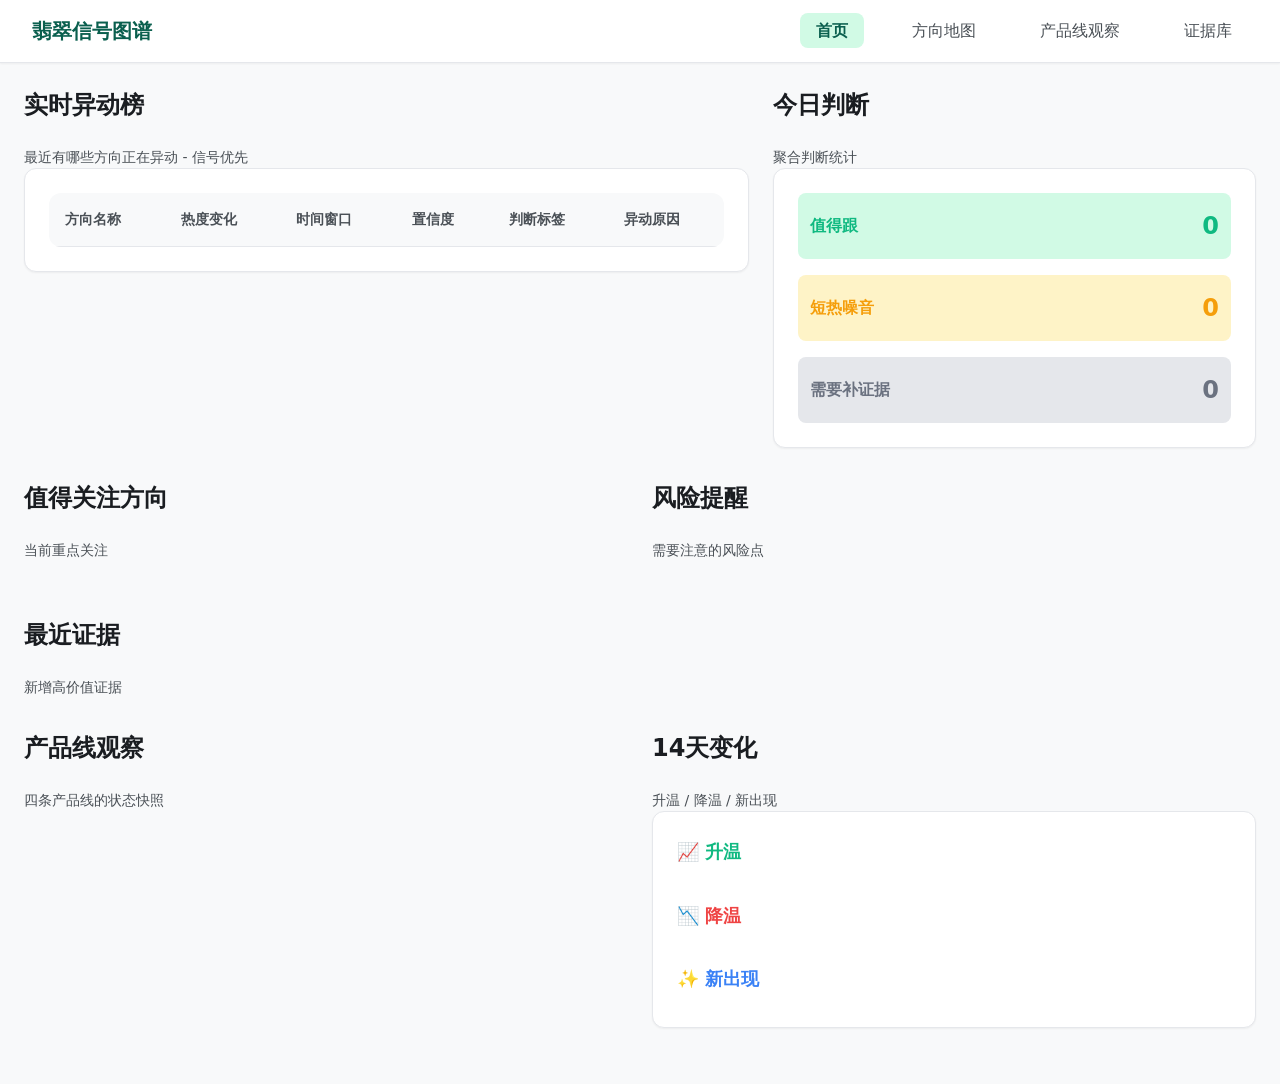
==== dashboard/index.html @ 899fb302 "fix: watchlist card count and text truncation bugs - Fix watchlist filter to show all directions exc" ====
<!DOCTYPE html>
<html lang="zh-CN">
<head>
  <meta charset="UTF-8">
  <meta name="viewport" content="width=device-width, initial-scale=1.0">
  <title>首页 - 翡翠信号图谱</title>
  <link rel="stylesheet" href="css/style.css">
</head>
<body>
  <!-- Navigation bar will be auto-injected by nav.js -->
  <div id="nav-container"></div>

  <div class="container">
    <!-- Row 1: Movement Board (wider) + Judgment Summary (narrower) — 2-column -->
    <div class="grid grid-2" style="grid-template-columns: 1.5fr 1fr;">
      
      <!-- Module 01: 实时异动榜 (Real-time Movement Board) -->
      <div class="module">
        <h2 class="module-title">实时异动榜</h2>
        <p class="module-subtitle text-muted">最近有哪些方向正在异动 - 信号优先</p>
        
        <div class="card">
          <table class="table" id="movement-board">
            <thead>
              <tr>
                <th>方向名称</th>
                <th>热度变化</th>
                <th>时间窗口</th>
                <th>置信度</th>
                <th>判断标签</th>
                <th>异动原因</th>
              </tr>
            </thead>
            <tbody>
              <!-- Will be populated by JavaScript -->
            </tbody>
          </table>
        </div>
      </div>

      <!-- Module 02: 今日判断 (Today's Judgment Summary) -->
      <div class="module">
        <h2 class="module-title">今日判断</h2>
        <p class="module-subtitle text-muted">聚合判断统计</p>
        
        <div class="card">
          <div class="card-body">
            <div style="display: flex; flex-direction: column; gap: 1rem;">
              <div style="display: flex; justify-content: space-between; align-items: center; padding: 0.75rem; background: var(--color-judgment-zhidegeng-light); border-radius: var(--radius-md);">
                <span class="font-semibold" style="color: var(--color-judgment-zhidegeng);">值得跟</span>
                <span class="text-2xl font-bold" style="color: var(--color-judgment-zhidegeng);" id="count-zhidegeng">0</span>
              </div>
              <div style="display: flex; justify-content: space-between; align-items: center; padding: 0.75rem; background: var(--color-judgment-duanrezaoyin-light); border-radius: var(--radius-md);">
                <span class="font-semibold" style="color: var(--color-judgment-duanrezaoyin);">短热噪音</span>
                <span class="text-2xl font-bold" style="color: var(--color-judgment-duanrezaoyin);" id="count-duanrezaoyin">0</span>
              </div>
              <div style="display: flex; justify-content: space-between; align-items: center; padding: 0.75rem; background: var(--color-judgment-xuyaobuzhengjyu-light); border-radius: var(--radius-md);">
                <span class="font-semibold" style="color: var(--color-judgment-xuyaobuzhengjyu);">需要补证据</span>
                <span class="text-2xl font-bold" style="color: var(--color-judgment-xuyaobuzhengjyu);" id="count-xuyaobuzhengjyu">0</span>
              </div>
            </div>
          </div>
        </div>
      </div>
    </div>

    <!-- Row 2: Watchlist Cards + Risk Alerts + Evidence Feed — 3-column -->
    <div class="grid grid-3">
      
      <!-- Module 03: 值得关注方向 (Watchlist Cards) -->
      <div class="module">
        <h2 class="module-title">值得关注方向</h2>
        <p class="module-subtitle text-muted">当前重点关注</p>
        <div id="watchlist-cards" style="display: flex; flex-direction: column; gap: 1rem;">
          <!-- Will be populated by JavaScript -->
        </div>
      </div>

      <!-- Module 04: 风险提醒 (Risk Alerts) -->
      <div class="module">
        <h2 class="module-title">风险提醒</h2>
        <p class="module-subtitle text-muted">需要注意的风险点</p>
        <div id="risk-alerts" style="display: flex; flex-direction: column; gap: 1rem;">
          <!-- Will be populated by JavaScript -->
        </div>
      </div>

      <!-- Module 05: 最近证据 (Recent Evidence Feed) -->
      <div class="module">
        <h2 class="module-title">最近证据</h2>
        <p class="module-subtitle text-muted">新增高价值证据</p>
        <div id="evidence-feed" style="display: flex; flex-direction: column; gap: 1rem;">
          <!-- Will be populated by JavaScript -->
        </div>
      </div>
    </div>

    <!-- Row 3: Product Line Snapshot + 14-Day Change — 2-column -->
    <div class="grid grid-2">
      
      <!-- Module 06: 产品线观察 (Product Line Snapshot) -->
      <div class="module">
        <h2 class="module-title">产品线观察</h2>
        <p class="module-subtitle text-muted">四条产品线的状态快照</p>
        <div id="product-line-snapshot" style="display: flex; flex-direction: column; gap: 1rem;">
          <!-- Will be populated by JavaScript -->
        </div>
      </div>

      <!-- Module 07: 14天变化 (14-Day Change) -->
      <div class="module">
        <h2 class="module-title">14天变化</h2>
        <p class="module-subtitle text-muted">升温 / 降温 / 新出现</p>
        
        <div class="card">
          <div class="card-body">
            <div style="margin-bottom: 1.5rem;">
              <h3 class="text-lg font-semibold mb-sm" style="color: var(--color-success);">📈 升温</h3>
              <div id="changes-rising" style="display: flex; flex-direction: column; gap: 0.5rem;">
                <!-- Will be populated by JavaScript -->
              </div>
            </div>
            
            <div style="margin-bottom: 1.5rem;">
              <h3 class="text-lg font-semibold mb-sm" style="color: var(--color-danger);">📉 降温</h3>
              <div id="changes-cooling" style="display: flex; flex-direction: column; gap: 0.5rem;">
                <!-- Will be populated by JavaScript -->
              </div>
            </div>
            
            <div>
              <h3 class="text-lg font-semibold mb-sm" style="color: var(--color-info);">✨ 新出现</h3>
              <div id="changes-emerging" style="display: flex; flex-direction: column; gap: 0.5rem;">
                <!-- Will be populated by JavaScript -->
              </div>
            </div>
          </div>
        </div>
      </div>
    </div>
  </div>

  <!-- Load shared JavaScript modules -->
  <script src="js/data.js"></script>
  <script src="js/components.js"></script>
  <script src="js/nav.js"></script>

  <!-- Page-specific initialization -->
  <script>
    // Initialize the homepage
    async function initHomepage() {
      try {
        // Load dashboard data
        const data = await loadDashboardData();
        
        // Module 01: Movement Board
        renderMovementBoard(data);
        
        // Module 02: Today's Judgment Summary
        renderJudgmentSummary(data);
        
        // Module 03: Watchlist Cards
        renderWatchlistCards(data);
        
        // Module 04: Risk Alerts
        renderRiskAlerts(data);
        
        // Module 05: Evidence Feed
        renderEvidenceFeed(data);
        
        // Module 06: Product Line Snapshot
        renderProductLineSnapshot(data);
        
        // Module 07: 14-Day Changes
        render14DayChanges(data);
        
      } catch (error) {
        console.error('Failed to initialize homepage:', error);
      }
    }

    /**
     * Render Movement Board (Module 01)
     */
    function renderMovementBoard(data) {
      const directions = getTrendDirections(data);
      const tbody = document.querySelector('#movement-board tbody');
      
      if (!tbody) return;
      
      // Sort by heat magnitude (descending)
      const sortedDirections = sortByHeat(directions);
      
      tbody.innerHTML = sortedDirections.map(dir => {
        // Extract brief reason from description or use short text
        const briefReason = dir.description.length > 40 
          ? dir.description.substring(0, 40) + '...'
          : dir.description;
        
        return `
          <tr>
            <td>
              <a href="direction-detail.html?id=${dir.id}" style="font-weight: 600; color: var(--color-brand-primary);">
                ${dir.name}
              </a>
            </td>
            <td>${renderHeatIndicator(dir.heat_magnitude)}</td>
            <td><span class="text-sm text-secondary">${dir.time_window}</span></td>
            <td>${renderConfidenceBadge(dir.confidence_level)}</td>
            <td>${renderJudgmentBadge(dir.judgment_state)}</td>
            <td><span class="text-sm text-secondary">${briefReason}</span></td>
          </tr>
        `;
      }).join('');
    }

    /**
     * Render Today's Judgment Summary (Module 02)
     */
    function renderJudgmentSummary(data) {
      const judgments = getTodayJudgments(data);
      
      document.getElementById('count-zhidegeng').textContent = judgments['值得跟'] || 0;
      document.getElementById('count-duanrezaoyin').textContent = judgments['短热噪音'] || 0;
      document.getElementById('count-xuyaobuzhengjyu').textContent = judgments['需要补证据'] || 0;
    }

    /**
     * Render Watchlist Cards (Module 03)
     */
    function renderWatchlistCards(data) {
      const directions = getTrendDirections(data);
      const container = document.getElementById('watchlist-cards');
      
      if (!container) return;
      
      // Show all directions except short-term noise - these are worth watching
      const watchlist = directions.filter(d => 
        d.judgment_state !== '短热噪音'
      ).slice(0, 6); // Limit to 6 cards
      
      container.innerHTML = watchlist.map(dir => `
        <div class="card">
          <div class="card-header">
            <h3 class="card-title text-base">
              <a href="direction-detail.html?id=${dir.id}">${dir.name}</a>
            </h3>
            ${renderJudgmentBadge(dir.judgment_state)}
          </div>
          <div class="card-body">
            <div class="mb-sm">
              <strong class="text-sm text-primary">为何关注:</strong>
              <p class="text-sm text-secondary">${dir.why_it_matters}</p>
            </div>
            <div class="mb-sm">
              <strong class="text-sm text-primary">受众适配:</strong>
              <span class="text-sm text-secondary">${dir.audience_fit}</span>
            </div>
            <div class="mb-sm">
              <strong class="text-sm text-primary">价格带:</strong>
              <span class="text-sm text-secondary">${dir.price_band_fit}</span>
            </div>
            <div>
              <strong class="text-sm text-primary">产品线影响:</strong>
              <span class="text-sm text-secondary">${dir.one_line_recommendation}</span>
            </div>
          </div>
        </div>
      `).join('');
    }

    /**
     * Render Risk Alerts (Module 04)
     */
    function renderRiskAlerts(data) {
      const directions = getTrendDirections(data);
      const container = document.getElementById('risk-alerts');
      
      if (!container) return;
      
      // Collect all risks from all directions
      const allRisks = [];
      directions.forEach(dir => {
        if (dir.risks && Array.isArray(dir.risks)) {
          dir.risks.forEach(risk => {
            allRisks.push({
              ...risk,
              directionName: dir.name
            });
          });
        }
      });
      
      // Show top high/medium severity risks
      const topRisks = allRisks
        .filter(r => r.severity === 'high' || r.severity === 'medium')
        .slice(0, 4); // Show up to 4 risk cards
      
      container.innerHTML = topRisks.map(risk => `
        <div class="card">
          <div class="card-header">
            <div style="display: flex; align-items: center; gap: 0.5rem;">
              <span>⚠️</span>
              <h4 class="card-title text-base">${risk.description}</h4>
            </div>
          </div>
          <div class="card-body">
            <div class="mb-sm">
              <strong class="text-sm text-primary">相关方向:</strong>
              <span class="text-sm text-secondary">${risk.directionName}</span>
            </div>
            ${risk.mitigation ? `
              <div>
                <strong class="text-sm text-primary">缓解措施:</strong>
                <span class="text-sm text-secondary">${risk.mitigation}</span>
              </div>
            ` : ''}
          </div>
        </div>
      `).join('');
    }

    /**
     * Render Evidence Feed (Module 05)
     */
    function renderEvidenceFeed(data) {
      const evidenceEntries = getEvidenceEntries(data);
      const container = document.getElementById('evidence-feed');
      
      if (!container) return;
      
      // Sort by timestamp descending and take the most recent 6
      const recentEvidence = evidenceEntries
        .sort((a, b) => new Date(b.timestamp) - new Date(a.timestamp))
        .slice(0, 6);
      
      const typeIconMap = {
        '笔记': '📝',
        '图片': '🖼️',
        '评论': '💬'
      };
      
      container.innerHTML = recentEvidence.map(evid => {
        const typeIcon = typeIconMap[evid.type] || '📄';
        
        return `
          <div class="card">
            <div class="card-header">
              <div style="display: flex; align-items: center; gap: 0.5rem;">
                <span>${typeIcon}</span>
                <span class="badge badge-info text-xs">${evid.type}</span>
                ${renderFreshnessIndicator(evid.freshness)}
              </div>
            </div>
            <div class="card-body">
              <p class="text-sm font-medium mb-xs">${evid.title}</p>
              <div class="mb-sm">
                <strong class="text-xs text-primary">相关方向:</strong>
                <span class="text-xs text-secondary">${evid.related_direction}</span>
              </div>
              <p class="text-xs text-tertiary">${evid.relevance_explanation.length > 60 
                ? evid.relevance_explanation.substring(0, 60) + '...'
                : evid.relevance_explanation}</p>
            </div>
          </div>
        `;
      }).join('');
    }

    /**
     * Render Product Line Snapshot (Module 06)
     */
    function renderProductLineSnapshot(data) {
      const productLines = getProductLines(data);
      const container = document.getElementById('product-line-snapshot');
      
      if (!container) return;
      
      container.innerHTML = productLines.map(line => `
        <div class="card">
          <div class="card-header">
            <h3 class="card-title text-base">
              <a href="product-line.html?id=${line.id}">${line.name}</a>
            </h3>
            <div style="margin-top: 0.5rem;">
              ${renderOpportunityRiskLevel(line.opportunity_level, 'opportunity')}
              ${renderOpportunityRiskLevel(line.risk_level, 'risk')}
            </div>
          </div>
          <div class="card-body">
            <div class="mb-sm">
              <strong class="text-sm text-primary">状态:</strong>
              <span class="text-sm font-semibold" style="color: var(--color-brand-primary);">${line.movement_status}</span>
            </div>
            <p class="text-sm text-secondary">${line.reasoning}</p>
          </div>
        </div>
      `).join('');
    }

    /**
     * Render 14-Day Changes (Module 07)
     */
    function render14DayChanges(data) {
      const changes = getFourteenDayChanges(data);
      
      // Rising
      const risingContainer = document.getElementById('changes-rising');
      if (risingContainer && changes.rising) {
        risingContainer.innerHTML = changes.rising.map(item => `
          <div style="display: flex; justify-content: space-between; align-items: center; padding: 0.5rem; background: var(--color-bg-secondary); border-radius: var(--radius-sm);">
            <span class="text-sm font-medium">${item.direction}</span>
            <span class="text-sm font-semibold" style="color: var(--color-success);">${item.change}</span>
          </div>
          <p class="text-xs text-tertiary" style="margin-top: 0.25rem;">${item.reason}</p>
        `).join('');
      }
      
      // Cooling
      const coolingContainer = document.getElementById('changes-cooling');
      if (coolingContainer && changes.cooling) {
        coolingContainer.innerHTML = changes.cooling.map(item => `
          <div style="display: flex; justify-content: space-between; align-items: center; padding: 0.5rem; background: var(--color-bg-secondary); border-radius: var(--radius-sm);">
            <span class="text-sm font-medium">${item.direction}</span>
            <span class="text-sm font-semibold" style="color: var(--color-danger);">${item.change}</span>
          </div>
          <p class="text-xs text-tertiary" style="margin-top: 0.25rem;">${item.reason}</p>
        `).join('');
      }
      
      // Newly emerging
      const emergingContainer = document.getElementById('changes-emerging');
      if (emergingContainer && changes.newly_emerging) {
        emergingContainer.innerHTML = changes.newly_emerging.map(item => `
          <div style="display: flex; justify-content: space-between; align-items: center; padding: 0.5rem; background: var(--color-bg-secondary); border-radius: var(--radius-sm);">
            <span class="text-sm font-medium">${item.direction}</span>
            <span class="text-sm font-semibold" style="color: var(--color-info);">${item.change}</span>
          </div>
          <p class="text-xs text-tertiary" style="margin-top: 0.25rem;">${item.reason}</p>
        `).join('');
      }
    }

    // Initialize on page load
    if (document.readyState === 'loading') {
      document.addEventListener('DOMContentLoaded', initHomepage);
    } else {
      initHomepage();
    }
  </script>
</body>
</html>
---- dashboard/css/style.css ----
/* CSS Design System for Jade Signal Atlas Dashboard */

:root {
  /* === Colors === */
  /* Primary brand colors */
  --color-brand-primary: #0a5f4e;
  --color-brand-secondary: #1a7f5e;
  --color-brand-accent: #2a9f7e;
  
  /* Background colors */
  --color-bg-primary: #ffffff;
  --color-bg-secondary: #f8f9fa;
  --color-bg-tertiary: #e9ecef;
  --color-bg-dark: #1a1d21;
  --color-bg-dark-secondary: #2a2d31;
  
  /* Text colors */
  --color-text-primary: #1a1d21;
  --color-text-secondary: #4a5056;
  --color-text-tertiary: #6a7178;
  --color-text-inverse: #ffffff;
  --color-text-muted: #9a9da2;
  
  /* Judgment state colors */
  --color-judgment-zhidegeng: #10b981; /* 值得跟 - green */
  --color-judgment-guanchazu: #3b82f6; /* 观察中 - blue */
  --color-judgment-duanrezaoyin: #f59e0b; /* 短热噪音 - orange */
  --color-judgment-xuyaobuzhengjyu: #6b7280; /* 需要补证据 - gray */
  
  /* Judgment state light backgrounds */
  --color-judgment-zhidegeng-light: #d1fae5;
  --color-judgment-guanchazu-light: #dbeafe;
  --color-judgment-duanrezaoyin-light: #fef3c7;
  --color-judgment-xuyaobuzhengjyu-light: #e5e7eb;
  
  /* Semantic colors */
  --color-success: #10b981;
  --color-warning: #f59e0b;
  --color-danger: #ef4444;
  --color-info: #3b82f6;
  
  /* Border colors */
  --color-border-light: #e5e7eb;
  --color-border-medium: #d1d5db;
  --color-border-dark: #9ca3af;
  
  /* === Typography === */
  /* Chinese-optimized font stack */
  --font-family-base: system-ui, -apple-system, 'PingFang SC', 'Microsoft YaHei', 'Hiragino Sans GB', 'Source Han Sans SC', 'Noto Sans CJK SC', sans-serif;
  --font-family-mono: 'SF Mono', Monaco, 'Cascadia Code', 'Roboto Mono', Consolas, 'Courier New', monospace;
  
  /* Font sizes */
  --font-size-xs: 0.75rem;    /* 12px */
  --font-size-sm: 0.875rem;   /* 14px */
  --font-size-base: 1rem;     /* 16px */
  --font-size-lg: 1.125rem;   /* 18px */
  --font-size-xl: 1.25rem;    /* 20px */
  --font-size-2xl: 1.5rem;    /* 24px */
  --font-size-3xl: 1.875rem;  /* 30px */
  --font-size-4xl: 2.25rem;   /* 36px */
  
  /* Font weights */
  --font-weight-normal: 400;
  --font-weight-medium: 500;
  --font-weight-semibold: 600;
  --font-weight-bold: 700;
  
  /* Line heights */
  --line-height-tight: 1.25;
  --line-height-normal: 1.5;
  --line-height-relaxed: 1.75;
  
  /* === Spacing === */
  --space-xs: 0.25rem;   /* 4px */
  --space-sm: 0.5rem;    /* 8px */
  --space-md: 1rem;      /* 16px */
  --space-lg: 1.5rem;    /* 24px */
  --space-xl: 2rem;      /* 32px */
  --space-2xl: 3rem;     /* 48px */
  --space-3xl: 4rem;     /* 64px */
  
  /* === Shadows === */
  --shadow-sm: 0 1px 2px 0 rgba(0, 0, 0, 0.05);
  --shadow-md: 0 4px 6px -1px rgba(0, 0, 0, 0.1), 0 2px 4px -1px rgba(0, 0, 0, 0.06);
  --shadow-lg: 0 10px 15px -3px rgba(0, 0, 0, 0.1), 0 4px 6px -2px rgba(0, 0, 0, 0.05);
  --shadow-xl: 0 20px 25px -5px rgba(0, 0, 0, 0.1), 0 10px 10px -5px rgba(0, 0, 0, 0.04);
  
  /* === Border Radius === */
  --radius-sm: 0.25rem;  /* 4px */
  --radius-md: 0.5rem;   /* 8px */
  --radius-lg: 0.75rem;  /* 12px */
  --radius-xl: 1rem;     /* 16px */
  --radius-full: 9999px;
  
  /* === Transitions === */
  --transition-fast: 150ms ease-in-out;
  --transition-base: 250ms ease-in-out;
  --transition-slow: 350ms ease-in-out;
  
  /* === Z-index === */
  --z-index-dropdown: 1000;
  --z-index-sticky: 1020;
  --z-index-fixed: 1030;
  --z-index-modal: 1040;
  --z-index-tooltip: 1050;
}

/* === Base Styles === */
* {
  box-sizing: border-box;
  margin: 0;
  padding: 0;
}

html {
  font-size: 16px;
  -webkit-font-smoothing: antialiased;
  -moz-osx-font-smoothing: grayscale;
}

body {
  font-family: var(--font-family-base);
  font-size: var(--font-size-base);
  line-height: var(--line-height-normal);
  color: var(--color-text-primary);
  background-color: var(--color-bg-secondary);
}

/* === Navigation Bar === */
.nav-bar {
  background-color: var(--color-bg-primary);
  border-bottom: 1px solid var(--color-border-light);
  padding: var(--space-md) var(--space-xl);
  display: flex;
  align-items: center;
  justify-content: space-between;
  position: sticky;
  top: 0;
  z-index: var(--z-index-sticky);
  box-shadow: var(--shadow-sm);
}

.nav-brand {
  font-size: var(--font-size-xl);
  font-weight: var(--font-weight-semibold);
  color: var(--color-brand-primary);
  text-decoration: none;
}

.nav-links {
  display: flex;
  gap: var(--space-xl);
  list-style: none;
}

.nav-link {
  color: var(--color-text-secondary);
  text-decoration: none;
  font-weight: var(--font-weight-medium);
  padding: var(--space-sm) var(--space-md);
  border-radius: var(--radius-md);
  transition: all var(--transition-fast);
}

.nav-link:hover {
  color: var(--color-brand-primary);
  background-color: var(--color-bg-secondary);
}

.nav-link.active {
  color: var(--color-brand-primary);
  background-color: var(--color-judgment-zhidegeng-light);
  font-weight: var(--font-weight-semibold);
}

/* === Container & Layout === */
.container {
  max-width: 1440px;
  margin: 0 auto;
  padding: var(--space-xl);
}

.grid {
  display: grid;
  gap: var(--space-lg);
}

.grid-2 {
  grid-template-columns: repeat(2, 1fr);
}

.grid-3 {
  grid-template-columns: repeat(3, 1fr);
}

.grid-4 {
  grid-template-columns: repeat(4, 1fr);
}

/* === Card Component === */
.card {
  background-color: var(--color-bg-primary);
  border: 1px solid var(--color-border-light);
  border-radius: var(--radius-lg);
  padding: var(--space-lg);
  box-shadow: var(--shadow-sm);
  transition: all var(--transition-base);
}

.card:hover {
  box-shadow: var(--shadow-md);
  transform: translateY(-2px);
}

.card-header {
  margin-bottom: var(--space-md);
  padding-bottom: var(--space-md);
  border-bottom: 1px solid var(--color-border-light);
}

.card-title {
  font-size: var(--font-size-lg);
  font-weight: var(--font-weight-semibold);
  color: var(--color-text-primary);
  margin-bottom: var(--space-xs);
}

.card-subtitle {
  font-size: var(--font-size-sm);
  color: var(--color-text-secondary);
}

.card-body {
  font-size: var(--font-size-base);
  color: var(--color-text-secondary);
  line-height: var(--line-height-relaxed);
}

.card-footer {
  margin-top: var(--space-md);
  padding-top: var(--space-md);
  border-top: 1px solid var(--color-border-light);
  display: flex;
  align-items: center;
  justify-content: space-between;
}

/* === Badge Component === */
.badge {
  display: inline-flex;
  align-items: center;
  padding: var(--space-xs) var(--space-sm);
  font-size: var(--font-size-xs);
  font-weight: var(--font-weight-medium);
  border-radius: var(--radius-full);
  white-space: nowrap;
}

/* Judgment state badges */
.badge-zhidegeng {
  background-color: var(--color-judgment-zhidegeng-light);
  color: var(--color-judgment-zhidegeng);
}

.badge-guanchazu {
  background-color: var(--color-judgment-guanchazu-light);
  color: var(--color-judgment-guanchazu);
}

.badge-duanrezaoyin {
  background-color: var(--color-judgment-duanrezaoyin-light);
  color: var(--color-judgment-duanrezaoyin);
}

.badge-xuyaobuzhengjyu {
  background-color: var(--color-judgment-xuyaobuzhengjyu-light);
  color: var(--color-judgment-xuyaobuzhengjyu);
}

/* Semantic badges */
.badge-success {
  background-color: #d1fae5;
  color: var(--color-success);
}

.badge-warning {
  background-color: #fef3c7;
  color: var(--color-warning);
}

.badge-danger {
  background-color: #fee2e2;
  color: var(--color-danger);
}

.badge-info {
  background-color: #dbeafe;
  color: var(--color-info);
}

/* === Product Line Chips === */
.product-chip {
  display: inline-flex;
  align-items: center;
  padding: var(--space-sm) var(--space-md);
  font-size: var(--font-size-sm);
  font-weight: var(--font-weight-medium);
  border-radius: var(--radius-md);
  border: 1px solid var(--color-border-medium);
  background-color: var(--color-bg-primary);
  transition: all var(--transition-fast);
}

.product-chip:hover {
  border-color: var(--color-brand-primary);
  background-color: var(--color-bg-secondary);
}

/* === Typography Utilities === */
.text-xs { font-size: var(--font-size-xs); }
.text-sm { font-size: var(--font-size-sm); }
.text-base { font-size: var(--font-size-base); }
.text-lg { font-size: var(--font-size-lg); }
.text-xl { font-size: var(--font-size-xl); }
.text-2xl { font-size: var(--font-size-2xl); }
.text-3xl { font-size: var(--font-size-3xl); }
.text-4xl { font-size: var(--font-size-4xl); }

.font-normal { font-weight: var(--font-weight-normal); }
.font-medium { font-weight: var(--font-weight-medium); }
.font-semibold { font-weight: var(--font-weight-semibold); }
.font-bold { font-weight: var(--font-weight-bold); }

.text-primary { color: var(--color-text-primary); }
.text-secondary { color: var(--color-text-secondary); }
.text-tertiary { color: var(--color-text-tertiary); }
.text-muted { color: var(--color-text-muted); }

/* === Spacing Utilities === */
.mt-xs { margin-top: var(--space-xs); }
.mt-sm { margin-top: var(--space-sm); }
.mt-md { margin-top: var(--space-md); }
.mt-lg { margin-top: var(--space-lg); }
.mt-xl { margin-top: var(--space-xl); }

.mb-xs { margin-bottom: var(--space-xs); }
.mb-sm { margin-bottom: var(--space-sm); }
.mb-md { margin-bottom: var(--space-md); }
.mb-lg { margin-bottom: var(--space-lg); }
.mb-xl { margin-bottom: var(--space-xl); }

/* === Responsive Design === */
@media (max-width: 1280px) {
  .container {
    padding: var(--space-lg);
  }
  
  .grid-3 {
    grid-template-columns: repeat(2, 1fr);
  }
  
  .grid-4 {
    grid-template-columns: repeat(2, 1fr);
  }
}

@media (max-width: 768px) {
  .nav-bar {
    flex-direction: column;
    gap: var(--space-md);
    padding: var(--space-md);
  }
  
  .nav-links {
    gap: var(--space-md);
  }
  
  .grid-2,
  .grid-3,
  .grid-4 {
    grid-template-columns: 1fr;
  }
  
  .container {
    padding: var(--space-md);
  }
}

/* === Module-Specific Styles === */
.module {
  margin-bottom: var(--space-xl);
}

.module-title {
  font-size: var(--font-size-2xl);
  font-weight: var(--font-weight-semibold);
  color: var(--color-text-primary);
  margin-bottom: var(--space-lg);
}

.module-subtitle {
  font-size: var(--font-size-sm);
  color: var(--color-text-secondary);
  margin-top: var(--space-xs);
}

/* === Table Styles === */
.table {
  width: 100%;
  border-collapse: collapse;
  background-color: var(--color-bg-primary);
  border-radius: var(--radius-lg);
  overflow: hidden;
}

.table th {
  background-color: var(--color-bg-secondary);
  padding: var(--space-md);
  text-align: left;
  font-weight: var(--font-weight-semibold);
  font-size: var(--font-size-sm);
  color: var(--color-text-secondary);
  border-bottom: 1px solid var(--color-border-light);
}

.table td {
  padding: var(--space-md);
  border-bottom: 1px solid var(--color-border-light);
}

.table tr:last-child td {
  border-bottom: none;
}

.table tr:hover {
  background-color: var(--color-bg-secondary);
}

/* === Heat Indicator === */
.heat-indicator {
  display: inline-flex;
  align-items: center;
  gap: var(--space-xs);
  font-weight: var(--font-weight-semibold);
}

.heat-positive {
  color: var(--color-success);
}

.heat-negative {
  color: var(--color-danger);
}

.heat-neutral {
  color: var(--color-text-secondary);
}

/* === Freshness Indicator === */
.freshness {
  display: inline-flex;
  align-items: center;
  gap: var(--space-xs);
  font-size: var(--font-size-xs);
  color: var(--color-text-tertiary);
}

/* === Link Styles === */
a {
  color: var(--color-brand-primary);
  text-decoration: none;
  transition: color var(--transition-fast);
}

a:hover {
  color: var(--color-brand-secondary);
  text-decoration: underline;
}
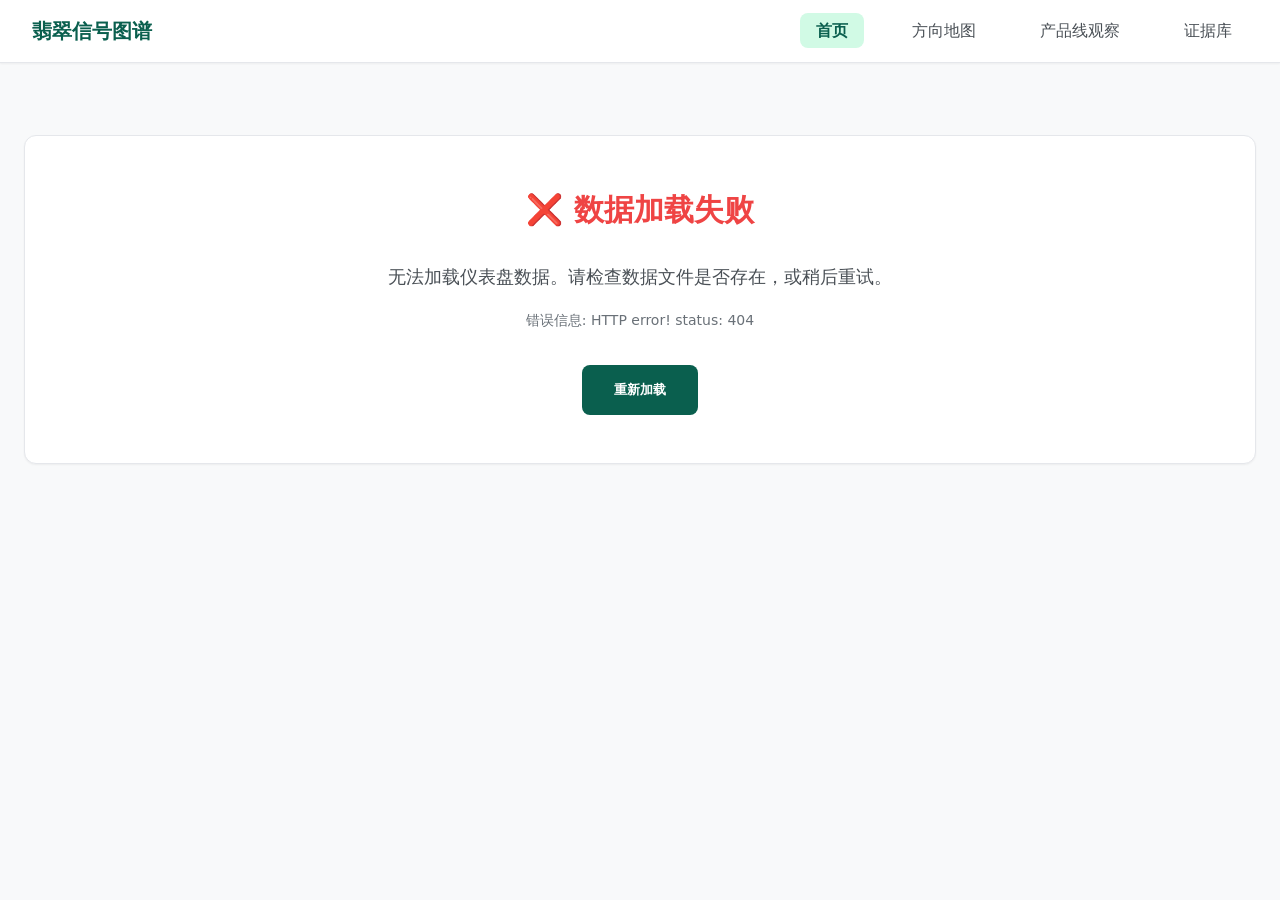
==== commit 635ce14a: "feat: switch frontend to pipeline data and fix dashboard bugs - Switch data.js to load frontend_dash" ====
--- a/dashboard/index.html
+++ b/dashboard/index.html
@@ -50,13 +50,17 @@
                 <span class="font-semibold" style="color: var(--color-judgment-zhidegeng);">值得跟</span>
                 <span class="text-2xl font-bold" style="color: var(--color-judgment-zhidegeng);" id="count-zhidegeng">0</span>
               </div>
+              <div style="display: flex; justify-content: space-between; align-items: center; padding: 0.75rem; background: var(--color-judgment-guancharzhong-light); border-radius: var(--radius-md);">
+                <span class="font-semibold" style="color: var(--color-judgment-guancharzhong);">观察中</span>
+                <span class="text-2xl font-bold" style="color: var(--color-judgment-guancharzhong);" id="count-guancharzhong">0</span>
+              </div>
               <div style="display: flex; justify-content: space-between; align-items: center; padding: 0.75rem; background: var(--color-judgment-duanrezaoyin-light); border-radius: var(--radius-md);">
                 <span class="font-semibold" style="color: var(--color-judgment-duanrezaoyin);">短热噪音</span>
                 <span class="text-2xl font-bold" style="color: var(--color-judgment-duanrezaoyin);" id="count-duanrezaoyin">0</span>
               </div>
-              <div style="display: flex; justify-content: space-between; align-items: center; padding: 0.75rem; background: var(--color-judgment-xuyaobuzhengjyu-light); border-radius: var(--radius-md);">
-                <span class="font-semibold" style="color: var(--color-judgment-xuyaobuzhengjyu);">需要补证据</span>
-                <span class="text-2xl font-bold" style="color: var(--color-judgment-xuyaobuzhengjyu);" id="count-xuyaobuzhengjyu">0</span>
+              <div style="display: flex; justify-content: space-between; align-items: center; padding: 0.75rem; background: var(--color-judgment-xuyaobuzhengju-light); border-radius: var(--radius-md);">
+                <span class="font-semibold" style="color: var(--color-judgment-xuyaobuzhengju);">需要补证据</span>
+                <span class="text-2xl font-bold" style="color: var(--color-judgment-xuyaobuzhengju);" id="count-xuyaobuzhengju">0</span>
               </div>
             </div>
           </div>
@@ -176,7 +180,64 @@
         
       } catch (error) {
         console.error('Failed to initialize homepage:', error);
+        document.querySelector('.container').innerHTML = `
+          <div class="card" style="margin-top: var(--space-2xl); text-align: center; padding: var(--space-2xl);">
+            <div class="card-body">
+              <h2 style="font-size: var(--font-size-3xl); color: var(--color-danger); margin-bottom: var(--space-lg);">
+                ❌ 数据加载失败
+              </h2>
+              <p style="font-size: var(--font-size-lg); color: var(--color-text-secondary); margin-bottom: var(--space-md);">
+                无法加载仪表盘数据。请检查数据文件是否存在，或稍后重试。
+              </p>
+              <p style="font-size: var(--font-size-sm); color: var(--color-text-tertiary); margin-bottom: var(--space-xl);">
+                错误信息: ${error.message}
+              </p>
+              <button onclick="location.reload()" class="button" style="display: inline-block; background-color: var(--color-brand-primary); color: white; padding: var(--space-md) var(--space-xl); border-radius: var(--radius-md); border: none; cursor: pointer; font-weight: var(--font-weight-semibold);">
+                重新加载
+              </button>
+            </div>
+          </div>
+        `;
       }
+    }
+
+    /**
+     * Render a sparkline SVG for movement history
+     */
+    function renderSparkline(history, width = 80, height = 24) {
+      if (!history || history.length < 2) {
+        return '<span class="text-sm text-muted">—</span>';
+      }
+      
+      const max = Math.max(...history);
+      const min = Math.min(...history);
+      const range = max - min || 1;
+      
+      // Create points for polyline
+      const points = history.map((value, index) => {
+        const x = (index / (history.length - 1)) * width;
+        const y = height - ((value - min) / range) * height;
+        return `${x},${y}`;
+      }).join(' ');
+      
+      // Determine trend color based on first vs last value
+      const trend = history[history.length - 1] > history[0] ? 'success' : 
+                    history[history.length - 1] < history[0] ? 'danger' : 'secondary';
+      const color = trend === 'success' ? 'var(--color-success)' : 
+                    trend === 'danger' ? 'var(--color-danger)' : 'var(--color-text-secondary)';
+      
+      return `
+        <svg width="${width}" height="${height}" style="vertical-align: middle;">
+          <polyline
+            points="${points}"
+            fill="none"
+            stroke="${color}"
+            stroke-width="1.5"
+            stroke-linecap="round"
+            stroke-linejoin="round"
+          />
+        </svg>
+      `;
     }
 
     /**
@@ -203,6 +264,9 @@
               <a href="direction-detail.html?id=${dir.id}" style="font-weight: 600; color: var(--color-brand-primary);">
                 ${dir.name}
               </a>
+              <div style="margin-top: 0.25rem;">
+                ${renderSparkline(dir.movement_history, 100, 20)}
+              </div>
             </td>
             <td>${renderHeatIndicator(dir.heat_magnitude)}</td>
             <td><span class="text-sm text-secondary">${dir.time_window}</span></td>
@@ -221,8 +285,9 @@
       const judgments = getTodayJudgments(data);
       
       document.getElementById('count-zhidegeng').textContent = judgments['值得跟'] || 0;
+      document.getElementById('count-guancharzhong').textContent = judgments['观察中'] || 0;
       document.getElementById('count-duanrezaoyin').textContent = judgments['短热噪音'] || 0;
-      document.getElementById('count-xuyaobuzhengjyu').textContent = judgments['需要补证据'] || 0;
+      document.getElementById('count-xuyaobuzhengju').textContent = judgments['需要补证据'] || 0;
     }
 
     /**
@@ -241,11 +306,17 @@
       
       container.innerHTML = watchlist.map(dir => `
         <div class="card">
-          <div class="card-header">
-            <h3 class="card-title text-base">
-              <a href="direction-detail.html?id=${dir.id}">${dir.name}</a>
-            </h3>
-            ${renderJudgmentBadge(dir.judgment_state)}
+          <div class="card-header" style="display: flex; justify-content: space-between; align-items: flex-start;">
+            <div>
+              <h3 class="card-title text-base">
+                <a href="direction-detail.html?id=${dir.id}">${dir.name}</a>
+              </h3>
+              ${renderJudgmentBadge(dir.judgment_state)}
+            </div>
+            <div style="text-align: right;">
+              ${renderSparkline(dir.movement_history, 60, 24)}
+              <div class="text-xs text-muted" style="margin-top: 0.25rem;">14天趋势</div>
+            </div>
           </div>
           <div class="card-body">
             <div class="mb-sm">
--- a/dashboard/css/style.css
+++ b/dashboard/css/style.css
@@ -25,13 +25,13 @@
   --color-judgment-zhidegeng: #10b981; /* 值得跟 - green */
   --color-judgment-guanchazu: #3b82f6; /* 观察中 - blue */
   --color-judgment-duanrezaoyin: #f59e0b; /* 短热噪音 - orange */
-  --color-judgment-xuyaobuzhengjyu: #6b7280; /* 需要补证据 - gray */
+  --color-judgment-xuyaobuzhengju: #6b7280; /* 需要补证据 - gray */
   
   /* Judgment state light backgrounds */
   --color-judgment-zhidegeng-light: #d1fae5;
   --color-judgment-guanchazu-light: #dbeafe;
   --color-judgment-duanrezaoyin-light: #fef3c7;
-  --color-judgment-xuyaobuzhengjyu-light: #e5e7eb;
+  --color-judgment-xuyaobuzhengju-light: #e5e7eb;
   
   /* Semantic colors */
   --color-success: #10b981;
@@ -272,9 +272,9 @@
   color: var(--color-judgment-duanrezaoyin);
 }
 
-.badge-xuyaobuzhengjyu {
-  background-color: var(--color-judgment-xuyaobuzhengjyu-light);
-  color: var(--color-judgment-xuyaobuzhengjyu);
+.badge-xuyaobuzhengju {
+  background-color: var(--color-judgment-xuyaobuzhengju-light);
+  color: var(--color-judgment-xuyaobuzhengju);
 }
 
 /* Semantic badges */
